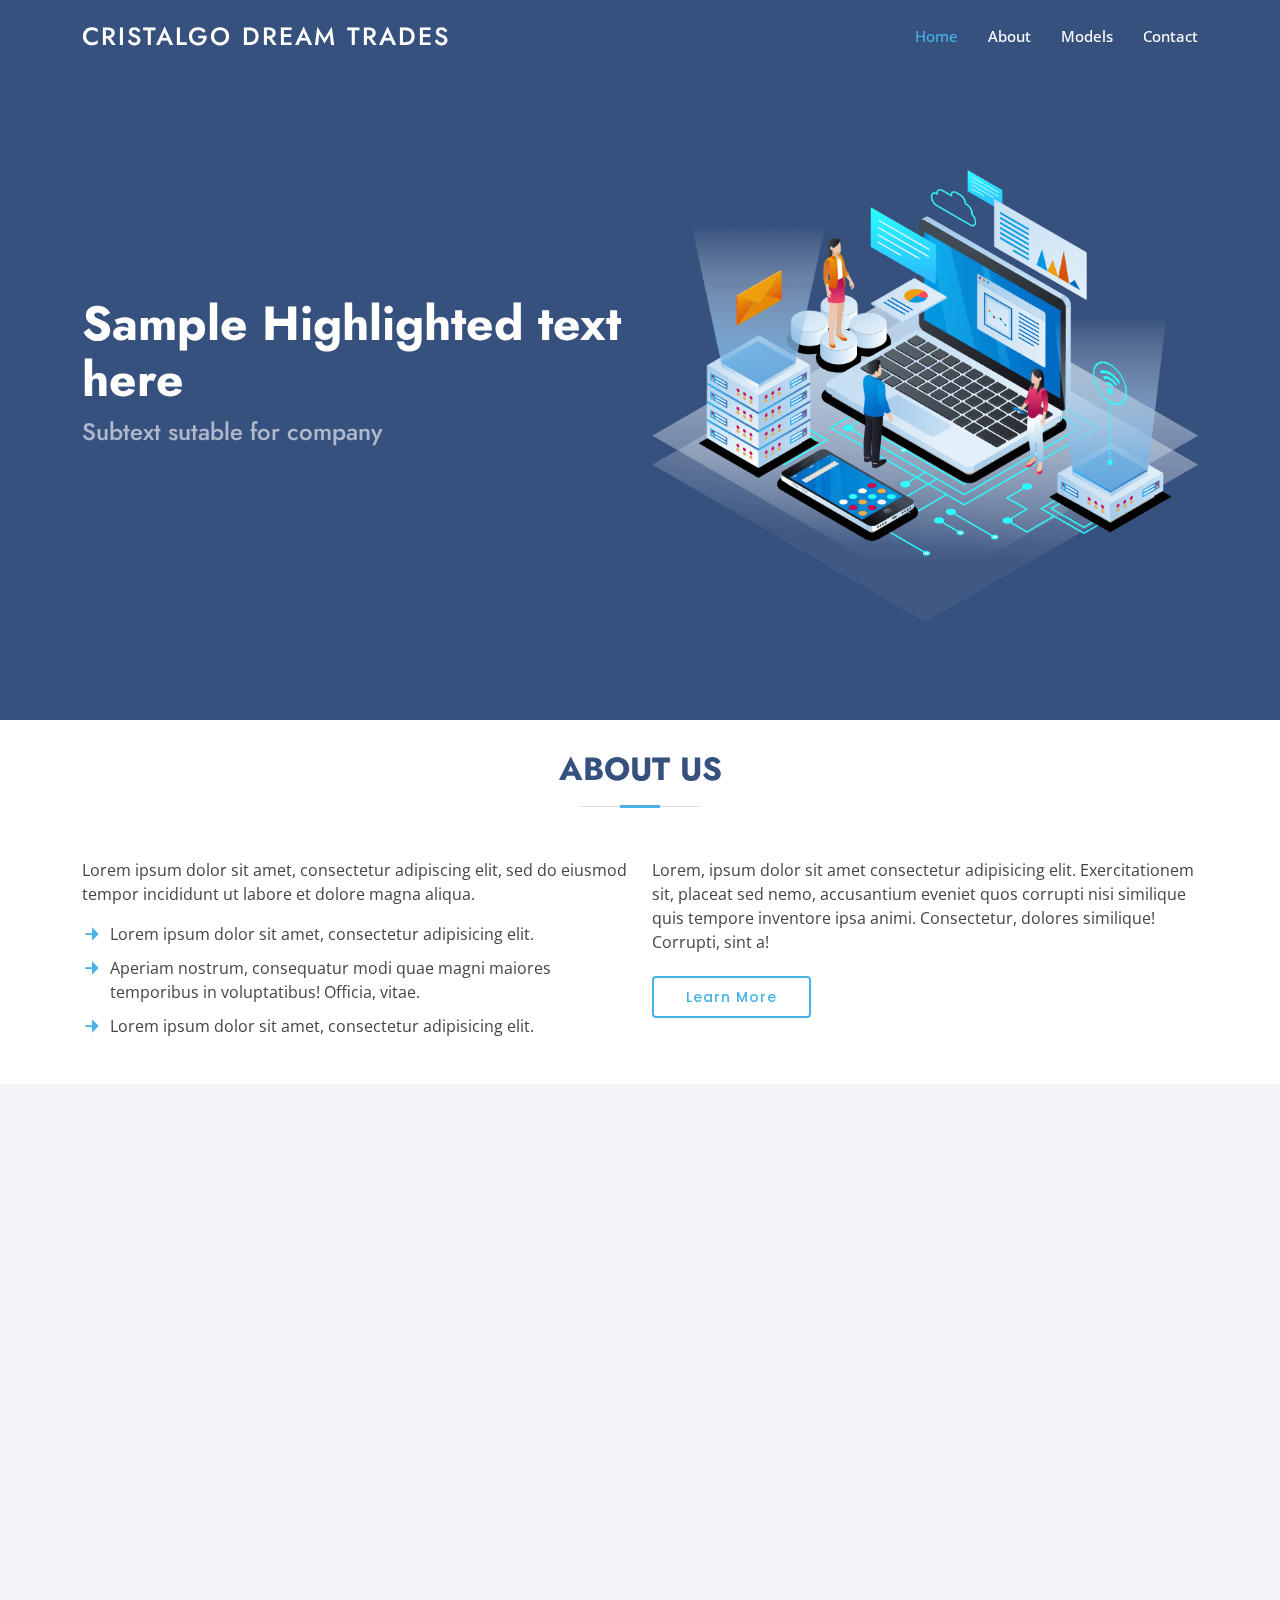
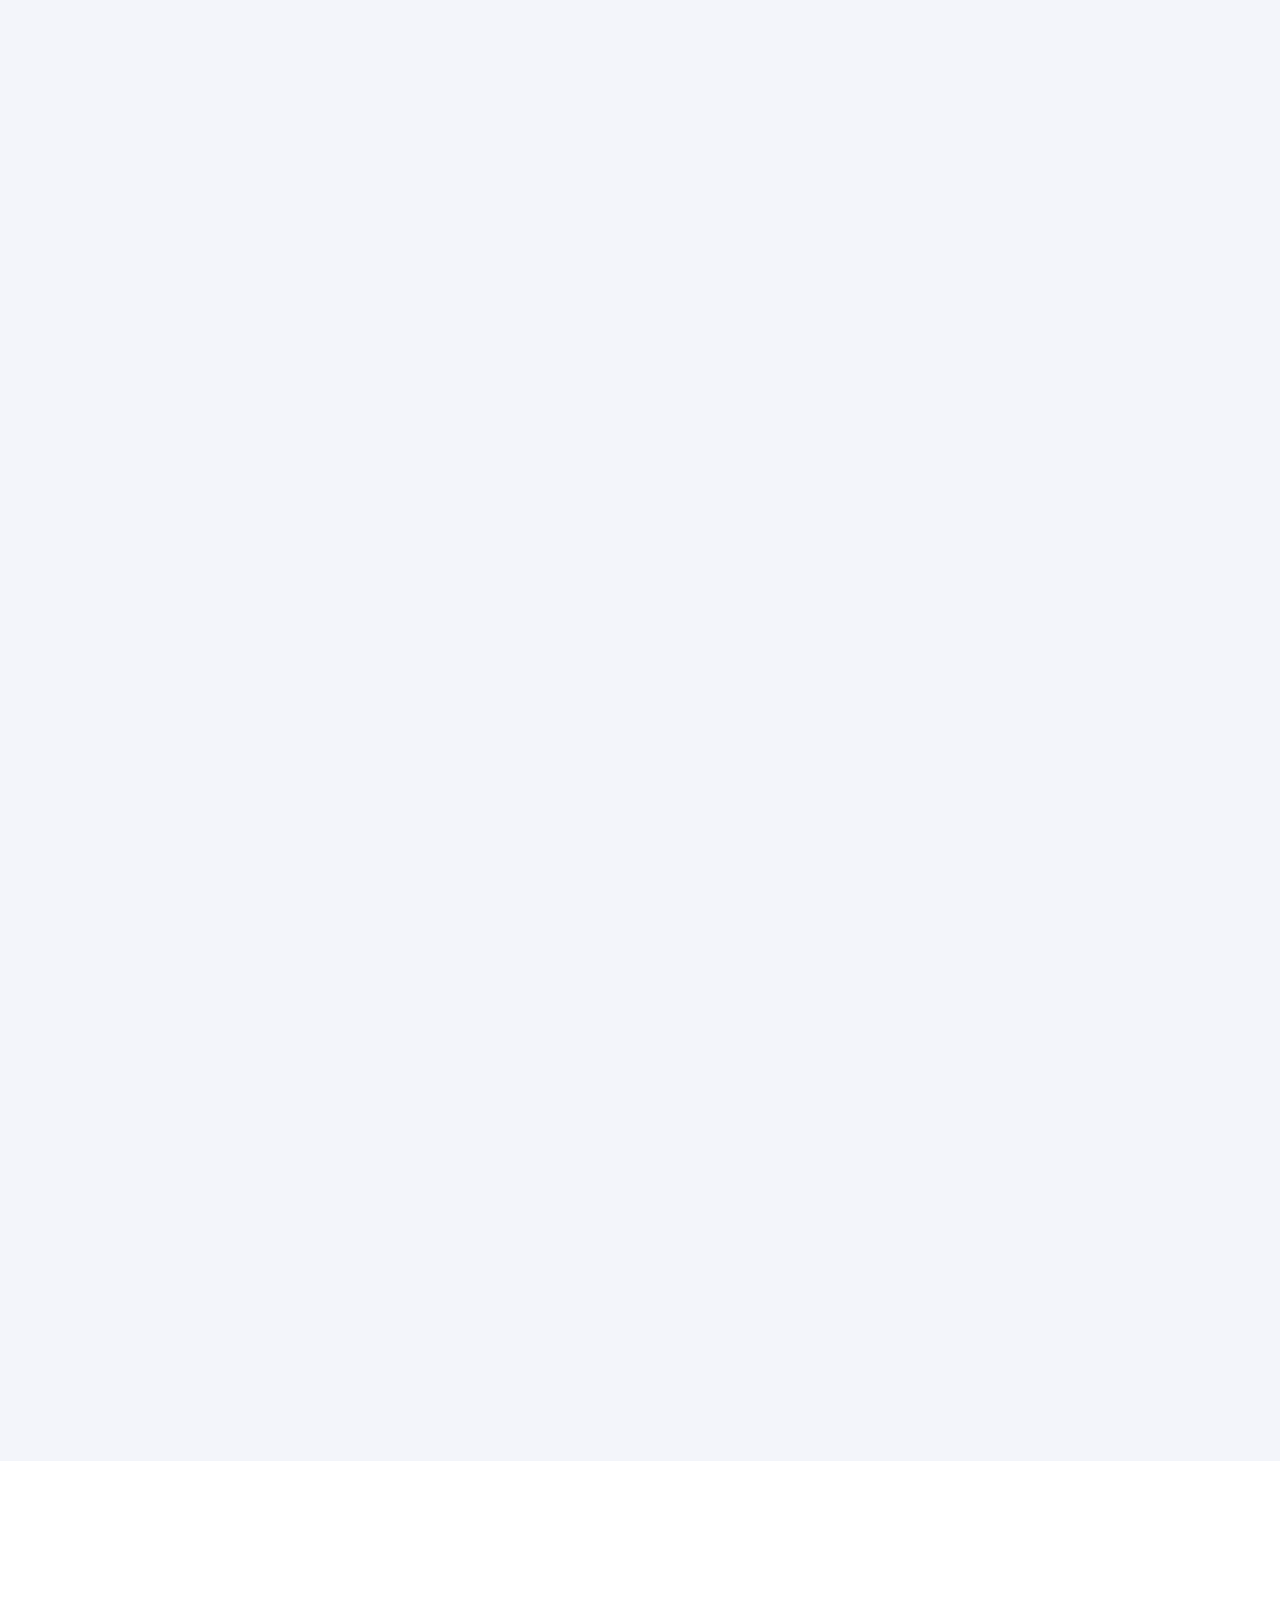
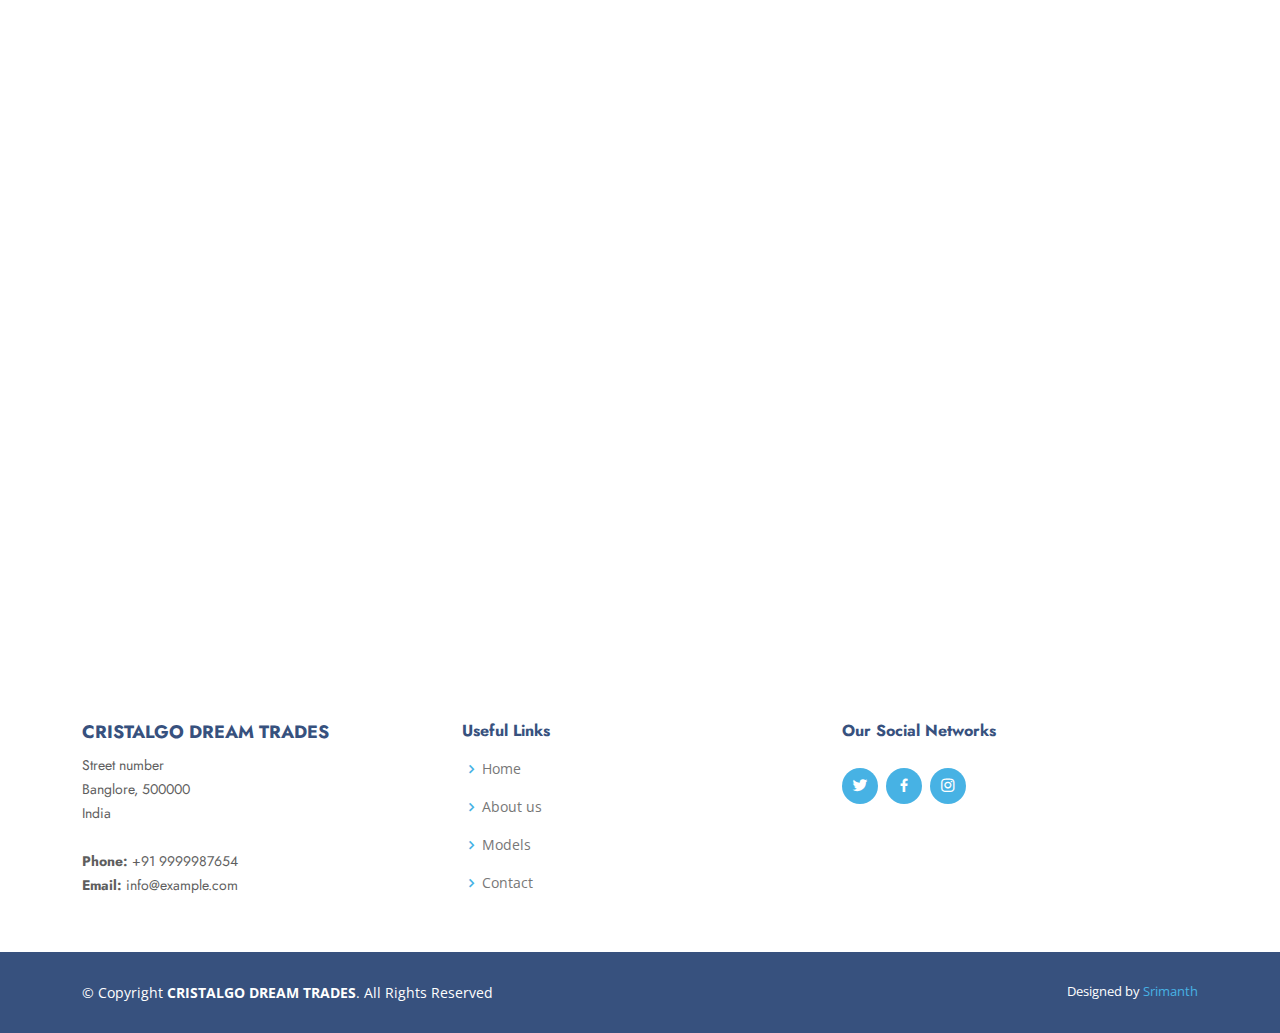
==== index.html @ 0eeb7fd1 "Add files via upload" ====
<!DOCTYPE html>
<html lang="en">

<head>
  <meta charset="utf-8">
  <meta content="width=device-width, initial-scale=1.0" name="viewport">

  <title>CristalGo Dream trades</title>
  <meta content="" name="description">
  <meta content="" name="keywords">

  <!-- Favicons -->
  <link href="assets/img/favicon.png" rel="icon">
  <link href="assets/img/apple-touch-icon.png" rel="apple-touch-icon">

  <!-- Google Fonts -->
  <link href="https://fonts.googleapis.com/css?family=Open+Sans:300,300i,400,400i,600,600i,700,700i|Jost:300,300i,400,400i,500,500i,600,600i,700,700i|Poppins:300,300i,400,400i,500,500i,600,600i,700,700i" rel="stylesheet">

  <!-- Vendor CSS Files -->
  <link href="assets/vendor/aos/aos.css" rel="stylesheet">
  <link href="assets/vendor/bootstrap/css/bootstrap.min.css" rel="stylesheet">
  <link href="assets/vendor/bootstrap-icons/bootstrap-icons.css" rel="stylesheet">
  <link href="assets/vendor/boxicons/css/boxicons.min.css" rel="stylesheet">
  <link href="assets/vendor/glightbox/css/glightbox.min.css" rel="stylesheet">
  <link href="assets/vendor/remixicon/remixicon.css" rel="stylesheet">
  <link href="assets/vendor/swiper/swiper-bundle.min.css" rel="stylesheet">

  <!-- Template Main CSS File -->
  <link href="assets/css/style.css" rel="stylesheet">
  <link href="assets/css/responsivestyle.css" rel="stylesheet">
</head>

<body>

  <!-- ======= Header ======= -->
  <header id="header" class="fixed-top ">
    <div class="container d-flex align-items-center">

      <h1 class="logo me-auto"><a href="index.html">CristAlgo Dream Trades</a></h1>
      <!-- Uncomment below if you prefer to use an image logo -->
      <!-- <a href="index.html" class="logo me-auto"><img src="assets/img/logo.png" alt="" class="img-fluid"></a>-->

      <nav id="navbar" class="navbar">
        <ul>
          <li><a class="nav-link scrollto active" href="#hero">Home</a></li>
          <li><a class="nav-link scrollto" href="#about">About</a></li>
          <li><a class="nav-link scrollto" href="#models">Models</a></li>
          <!-- <li class="dropdown"><a href="#"><span>Drop Down</span> <i class="bi bi-chevron-down"></i></a>
            <ul>
              <li><a href="#">Drop Down 1</a></li>
              <li class="dropdown"><a href="#"><span>Deep Drop Down</span> <i class="bi bi-chevron-right"></i></a>
                <ul>
                  <li><a href="#">Deep Drop Down 1</a></li>
                  <li><a href="#">Deep Drop Down 2</a></li>
                  <li><a href="#">Deep Drop Down 3</a></li>
                  <li><a href="#">Deep Drop Down 4</a></li>
                  <li><a href="#">Deep Drop Down 5</a></li>
                </ul>
              </li>
              <li><a href="#">Drop Down 2</a></li>
              <li><a href="#">Drop Down 3</a></li>
              <li><a href="#">Drop Down 4</a></li>
            </ul>
          </li> -->
          <li><a class="nav-link scrollto" href="#contact">Contact</a></li>
          <!-- <li><a class="getstarted scrollto" href="#about">Get Started</a></li> -->
        </ul>
        <i class="bi bi-list mobile-nav-toggle"></i>
      </nav><!-- .navbar -->

    </div>
  </header><!-- End Header -->

  <!-- ======= Hero Section ======= -->
  <section id="hero" class="d-flex align-items-center">

    <div class="container">
      <div class="row">
        <div class="col-lg-6 d-flex flex-column justify-content-center pt-4 pt-lg-0 order-2 order-lg-1" data-aos="fade-up" data-aos-delay="200">
          <h1>Sample Highlighted text here</h1>
          <h2>Subtext sutable for company</h2>
          <!-- <div class="d-flex justify-content-center justify-content-lg-start">
            <a href="#about" class="btn-get-started scrollto">Get Started</a>
            <a href="#" class="glightbox btn-watch-video"><i class="bi bi-play-circle"></i><span>Watch Video</span></a>
          </div> -->
        </div>
        <div class="col-lg-6 order-1 order-lg-2 hero-img" data-aos="zoom-in" data-aos-delay="200">
          <img src="assets/img/hero-img.png" class="img-fluid animated" alt="">
        </div>
      </div>
    </div>

  </section><!-- End Hero -->

  <main id="main">

    
    <!-- ======= About Us Section ======= -->
    <section id="about" class="about">
      <div class="container" data-aos="fade-up">

        <div class="section-title">
          <h2>About Us</h2>
        </div>

        <div class="row content">
          <div class="col-lg-6">
            <p>
              Lorem ipsum dolor sit amet, consectetur adipiscing elit, sed do eiusmod tempor incididunt ut labore et dolore
              magna aliqua.
            </p>
            <ul>
              <li><i class="ri-arrow-right-fill"></i> Lorem ipsum dolor sit amet, consectetur adipisicing elit.</li>
              <li><i class="ri-arrow-right-fill"></i> Aperiam nostrum, consequatur modi quae magni maiores temporibus in voluptatibus! Officia, vitae.</li>
              <li><i class="ri-arrow-right-fill"></i> Lorem ipsum dolor sit amet, consectetur adipisicing elit.</li>
            </ul>
          </div>
          <div class="col-lg-6 pt-4 pt-lg-0">
            <p>
             Lorem, ipsum dolor sit amet consectetur adipisicing elit. Exercitationem sit, placeat sed nemo, accusantium eveniet quos corrupti nisi similique quis tempore inventore ipsa animi. Consectetur, dolores similique! Corrupti, sint a!
            </p>
            <a href="inner-page.html" target="_blank"  class="btn-learn-more">Learn More</a>
          </div>
        </div>

      </div>
    </section><!-- End About Us Section -->

 
    <section id="graphs_block" class="why-us section-bg">
      <div class="container" data-aos="fade-up">

        <div class="section-title">
          <h2>Monthly Cumulative profit</h2>
        </div>
          <div class="card chart-container" style="position: relative;">
            <canvas id="chart"></canvas>
          </div>
         
        
        
      </div>
    </section>

    <section id="graphs_block" class="why-us section-bg">
      <div class="container" data-aos="fade-up">

        <div class="section-title">
          <h2>Daily Cumulative profit</h2>
        </div>
       

        <ul class="nav nav-tabs day_wise_tab" id="day_wise_tab" role="tablist">
          <li class="nav-item" role="presentation">
            <button class="nav-link active" id="month_1_tab" data-bs-toggle="tab" data-bs-target="#month_1" type="button" role="tab" aria-controls="month_1" aria-selected="true">Jan</button>
          </li>
          <li class="nav-item" role="presentation">
            <button class="nav-link" id="month_2_tab" data-bs-toggle="tab" data-bs-target="#month_2" type="button" role="tab" aria-controls="month_2" aria-selected="false">Feb</button>
          </li>
          <li class="nav-item" role="presentation">
            <button class="nav-link" id="month_3_tab" data-bs-toggle="tab" data-bs-target="#month_3" type="button" role="tab" aria-controls="month_3" aria-selected="false">Mar</button>
          </li>
          <li class="nav-item" role="presentation">
            <button class="nav-link" id="month_4_tab" data-bs-toggle="tab" data-bs-target="#month_4" type="button" role="tab" aria-controls="month_4" aria-selected="false">Apr</button>
          </li>
          <li class="nav-item" role="presentation">
            <button class="nav-link" id="month_5_tab" data-bs-toggle="tab" data-bs-target="#month_5" type="button" role="tab" aria-controls="month_5" aria-selected="false">May</button>
          </li>
          <li class="nav-item" role="presentation">
            <button class="nav-link" id="month_6_tab" data-bs-toggle="tab" data-bs-target="#month_6" type="button" role="tab" aria-controls="month_6" aria-selected="false">Jun</button>
          </li>
          <li class="nav-item" role="presentation">
            <button class="nav-link" id="month_7_tab" data-bs-toggle="tab" data-bs-target="#month_7" type="button" role="tab" aria-controls="month_7" aria-selected="false">Jul</button>
          </li>
          <li class="nav-item" role="presentation">
            <button class="nav-link" id="month_8_tab" data-bs-toggle="tab" data-bs-target="#month_8" type="button" role="tab" aria-controls="month_8" aria-selected="false">Aug</button>
          </li>
          <li class="nav-item" role="presentation">
            <button class="nav-link" id="month_9_tab" data-bs-toggle="tab" data-bs-target="#month_9" type="button" role="tab" aria-controls="month_9" aria-selected="false">Sep</button>
          </li>
          <li class="nav-item" role="presentation">
            <button class="nav-link" id="month_10_tab" data-bs-toggle="tab" data-bs-target="#month_10" type="button" role="tab" aria-controls="month_10" aria-selected="false">Oct</button>
          </li>
          <li class="nav-item" role="presentation">
            <button class="nav-link" id="month_11_tab" data-bs-toggle="tab" data-bs-target="#month_11" type="button" role="tab" aria-controls="month_11" aria-selected="false">Nov</button>
          </li>
          <li class="nav-item" role="presentation">
            <button class="nav-link" id="month_12_tab" data-bs-toggle="tab" data-bs-target="#month_12" type="button" role="tab" aria-controls="month_12" aria-selected="false">Dec</button>
          </li>
        </ul>
        <div class="tab-content day_wise_class" id="day_wise_content">
          <div class="tab-pane fade show active" id="month_1" role="tabpanel" aria-labelledby="month_1_tab">
            <div class="card chart-container_1">
              <canvas id="charte"></canvas>
            </div> 



          </div>
          <div class="tab-pane fade" id="month_2" role="tabpanel" aria-labelledby="month_2_tab">

            Feb

          </div>

          <div class="tab-pane fade" id="month_3" role="tabpanel" aria-labelledby="month_3_tab">Mar</div>
          <div class="tab-pane fade" id="month_4" role="tabpanel" aria-labelledby="month_4_tab">Apr</div>
          <div class="tab-pane fade" id="month_5" role="tabpanel" aria-labelledby="month_5_tab">May</div>
          <div class="tab-pane fade" id="month_6" role="tabpanel" aria-labelledby="month_6_tab">Jun</div>
          <div class="tab-pane fade" id="month_7" role="tabpanel" aria-labelledby="month_7_tab">Jul</div>
          <div class="tab-pane fade" id="month_8" role="tabpanel" aria-labelledby="month_8_tab">Aug</div>
          <div class="tab-pane fade" id="month_9" role="tabpanel" aria-labelledby="month_9_tab">Sep</div>
          <div class="tab-pane fade" id="month_10" role="tabpanel" aria-labelledby="month_10_tab">Oct</div>
          <div class="tab-pane fade" id="month_11" role="tabpanel" aria-labelledby="month_11_tab">Nov</div>
          <div class="tab-pane fade" id="month_12" role="tabpanel" aria-labelledby="month_12_tab">

            <div class="card chart-container_1">
              <canvas id="chartee"></canvas>
            </div>

          </div>





          </div><!--day_wise_content-->

     
      </div>
    </section>
    



 

    <!-- ======= Services Section ======= -->
    <section id="models" class="services section-bg">
      <div class="container" data-aos="fade-up">

        <div class="section-title">
          <h2>Models</h2>
          <p>Lorem ipsum dolor sit amet consectetur adipisicing elit. Doloribus eum temporibus dicta, animi asperiores minima expedita impedit assumenda fugit esse sapiente dolorum, qui sit deserunt magni vitae blanditiis. Asperiores dicta sint molestiae libero accusamus minus?</p>
        </div>

        <div class="row">
          <div class="col-xl-3 col-md-6 d-flex align-items-stretch" data-aos="zoom-in" data-aos-delay="100">
            <div class="icon-box">
              <div class="icon"><i class="bx bx-tachometer"></i></div>
              <h4><a href="model_1.html" target="_blank">Model 1</a></h4>
              <p>Model description Lorem ipsum dolor sit amet consectetur adipisicing elit. Earum, voluptates.</p>
            </div>
          </div>

          <div class="col-xl-3 col-md-6 d-flex align-items-stretch mt-4 mt-md-0" data-aos="zoom-in" data-aos-delay="200">
            <div class="icon-box">
              <div class="icon"><i class="bx bx-tachometer"></i></div>
              <h4><a href="">Model 2</a></h4>
              <p>Model description Lorem ipsum dolor sit amet consectetur adipisicing elit. Earum, voluptates.</p>
            </div>
          </div>

          <div class="col-xl-3 col-md-6 d-flex align-items-stretch mt-4 mt-xl-0" data-aos="zoom-in" data-aos-delay="300">
            <div class="icon-box">
              <div class="icon"><i class="bx bx-tachometer"></i></div>
              <h4><a href="">Model 3</a></h4>
              <p>Model description Lorem ipsum dolor sit amet consectetur adipisicing elit. Earum, voluptates.</p>
            </div>
          </div>

          <div class="col-xl-3 col-md-6 d-flex align-items-stretch mt-4 mt-xl-0" data-aos="zoom-in" data-aos-delay="400">
            <div class="icon-box">
              <div class="icon"><i class="bx bx-tachometer"></i></div>
              <h4><a href="">Upcoming</a></h4>
              <p>Upcoming</p>
            </div>
          </div>

        </div>
        <br>
        <div class="learn_more_box float-end">
          <p><a href="" target="_blank"  class="btn-learn-more">More Models</a></p>
        </div>
        
      </div>
    </section><!-- End Services Section -->

  


    <!-- ======= Contact Section ======= -->
    <section id="contact" class="contact">
      <div class="container" data-aos="fade-up">

        <div class="section-title">
          <h2>Contact</h2>
          <p>Lorem, ipsum dolor sit amet consectetur adipisicing elit. Earum iusto, suscipit nemo sapiente quibusdam beatae, nobis nihil consequatur repellendus vel dolorem delectus laudantium ad. Tempore ea voluptates eius amet fugit?</p>
        </div>

        <div class="row">

          <div class="col-lg-5 d-flex align-items-stretch">
            <div class="info">
              <div class="address">
                <i class="bi bi-geo-alt"></i>
                <h4>Location:</h4>
                <p>Banglore</p>
              </div>

              <div class="email">
                <i class="bi bi-envelope"></i>
                <h4>Email:</h4>
                <p>info@example.com</p>
              </div>

              <div class="phone">
                <i class="bi bi-phone"></i>
                <h4>Call:</h4>
                <p>+91 9999987654</p>
              </div>


              <iframe src="https://www.google.com/maps/embed?pb=!1m18!1m12!1m3!1d497699.9973874144!2d77.35074421903857!3d12.95384772557775!2m3!1f0!2f0!3f0!3m2!1i1024!2i768!4f13.1!3m3!1m2!1s0x3bae1670c9b44e6d%3A0xf8dfc3e8517e4fe0!2sBengaluru%2C%20Karnataka!5e0!3m2!1sen!2sin!4v1642231608001!5m2!1sen!2sin" frameborder="0" style="border:0; width: 100%; height: 290px;" allowfullscreen></iframe>
            </div>

          </div>

          <div class="col-lg-7 mt-5 mt-lg-0 d-flex align-items-stretch">
            <form action="forms/contact.php" method="post" role="form" class="php-email-form">
              <div class="row">
                <div class="form-group col-md-6">
                  <label for="name">Your Name</label>
                  <input type="text" name="name" class="form-control" id="name" required>
                </div>
                <div class="form-group col-md-6">
                  <label for="name">Your Email</label>
                  <input type="email" class="form-control" name="email" id="email" required>
                </div>
              </div>
              <div class="form-group">
                <label for="name">Subject</label>
                <input type="text" class="form-control" name="subject" id="subject" required>
              </div>
              <div class="form-group">
                <label for="name">Message</label>
                <textarea class="form-control" name="message" rows="10" required></textarea>
              </div>
              <div class="my-3">
                <div class="loading">Loading</div>
                <div class="error-message"></div>
                <div class="sent-message">Your message has been sent. Thank you!</div>
              </div>
              <div class="text-center"><button type="submit">Send Message</button></div>
            </form>
          </div>

        </div>

      </div>
    </section><!-- End Contact Section -->

  </main><!-- End #main -->

  <!-- ======= Footer ======= -->
  <footer id="footer">

 
    <div class="footer-top">
      <div class="container">
        <div class="row">

          <div class="col-lg-4 col-md-6 footer-contact">
            <h3>CRISTALGO DREAM TRADES</h3>
            <p>
              Street number<br>
              Banglore, 500000<br>
              India <br><br>
              <strong>Phone:</strong> +91 9999987654<br>
              <strong>Email:</strong> info@example.com<br>
            </p>
          </div>

          <div class="col-lg-4 col-md-6 footer-links">
            <h4>Useful Links</h4>
            <ul>
              <li><i class="bx bx-chevron-right"></i> <a href="#">Home</a></li>
              <li><i class="bx bx-chevron-right"></i> <a href="#">About us</a></li>
              <li><i class="bx bx-chevron-right"></i> <a href="#">Models</a></li>
              <li><i class="bx bx-chevron-right"></i> <a href="#">Contact</a></li>
            </ul>
          </div>

          
          <div class="col-lg-4 col-md-6 footer-links">
            <h4>Our Social Networks</h4>
            <!-- <p>Cras fermentum odio eu feugiat lide par naso tierra videa magna derita valies</p> -->
            <div class="social-links mt-3">
              <a href="#" class="twitter"><i class="bx bxl-twitter"></i></a>
              <a href="#" class="facebook"><i class="bx bxl-facebook"></i></a>
              <a href="#" class="instagram"><i class="bx bxl-instagram"></i></a>
            </div>
          </div>

        </div>
      </div>
    </div>

    <div class="container footer-bottom clearfix">
      <div class="copyright">
        &copy; Copyright <strong><span>CRISTALGO DREAM TRADES</span></strong>. All Rights Reserved
      </div>
      <div class="credits">
       
        Designed by <a href="#">Srimanth</a>
      </div>
    </div>
  </footer><!-- End Footer -->

  <div id="preloader"></div>
  <a href="#" class="back-to-top d-flex align-items-center justify-content-center"><i class="bi bi-arrow-up-short"></i></a>

  <!-- Vendor JS Files -->
  <script src="assets/vendor/aos/aos.js"></script>
  <script src="assets/vendor/bootstrap/js/bootstrap.bundle.min.js"></script>
  <script src="assets/vendor/glightbox/js/glightbox.min.js"></script>
  <script src="assets/vendor/isotope-layout/isotope.pkgd.min.js"></script>
  <script src="assets/vendor/swiper/swiper-bundle.min.js"></script>
  <script src="assets/vendor/waypoints/noframework.waypoints.js"></script>
  <script src="assets/vendor/php-email-form/validate.js"></script>

  <!-- Template Main JS File -->
  <script src="assets/js/main.js"></script>
  <!-- <script src="https://cdnjs.cloudflare.com/ajax/libs/Chart.js/2.7.2/Chart.js"></script> -->
  <script src="assets/js/chart.js"></script>
  <script src="assets/js/graphs.js"></script>




</body>

</html>
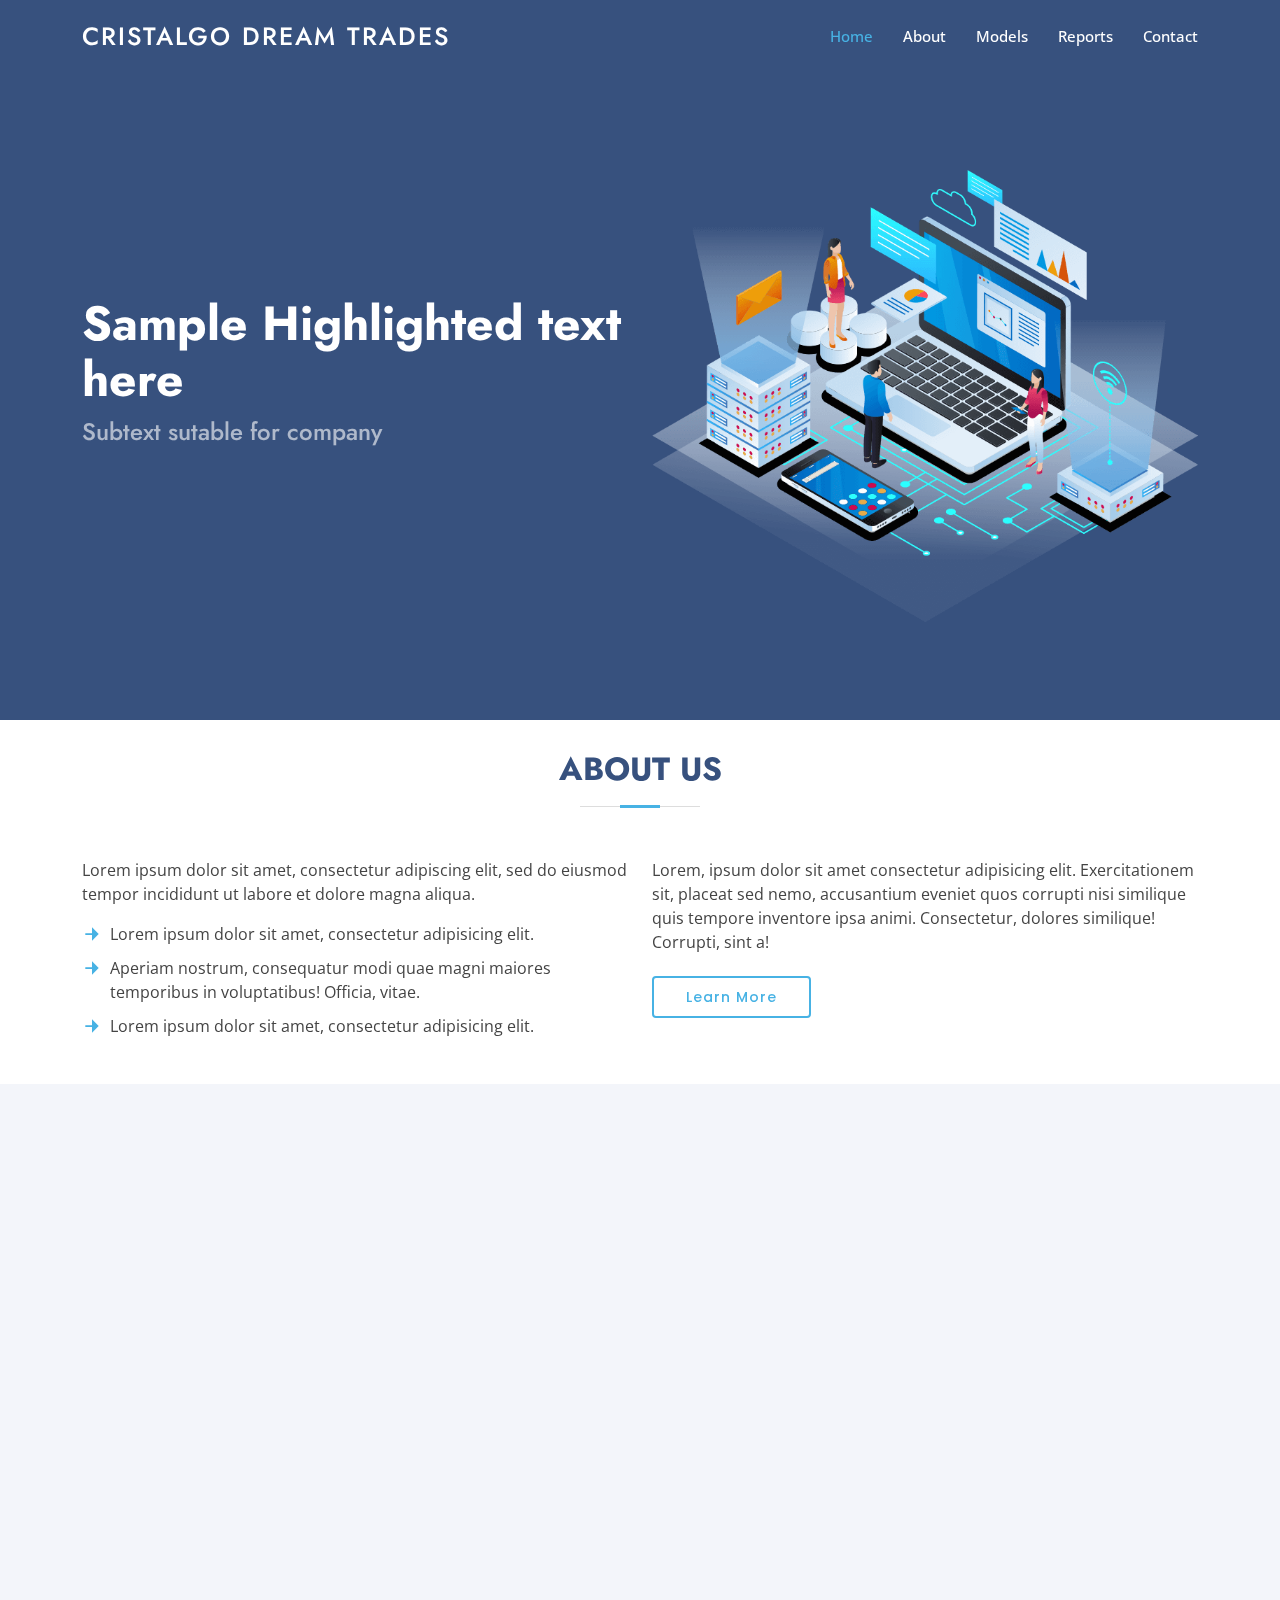
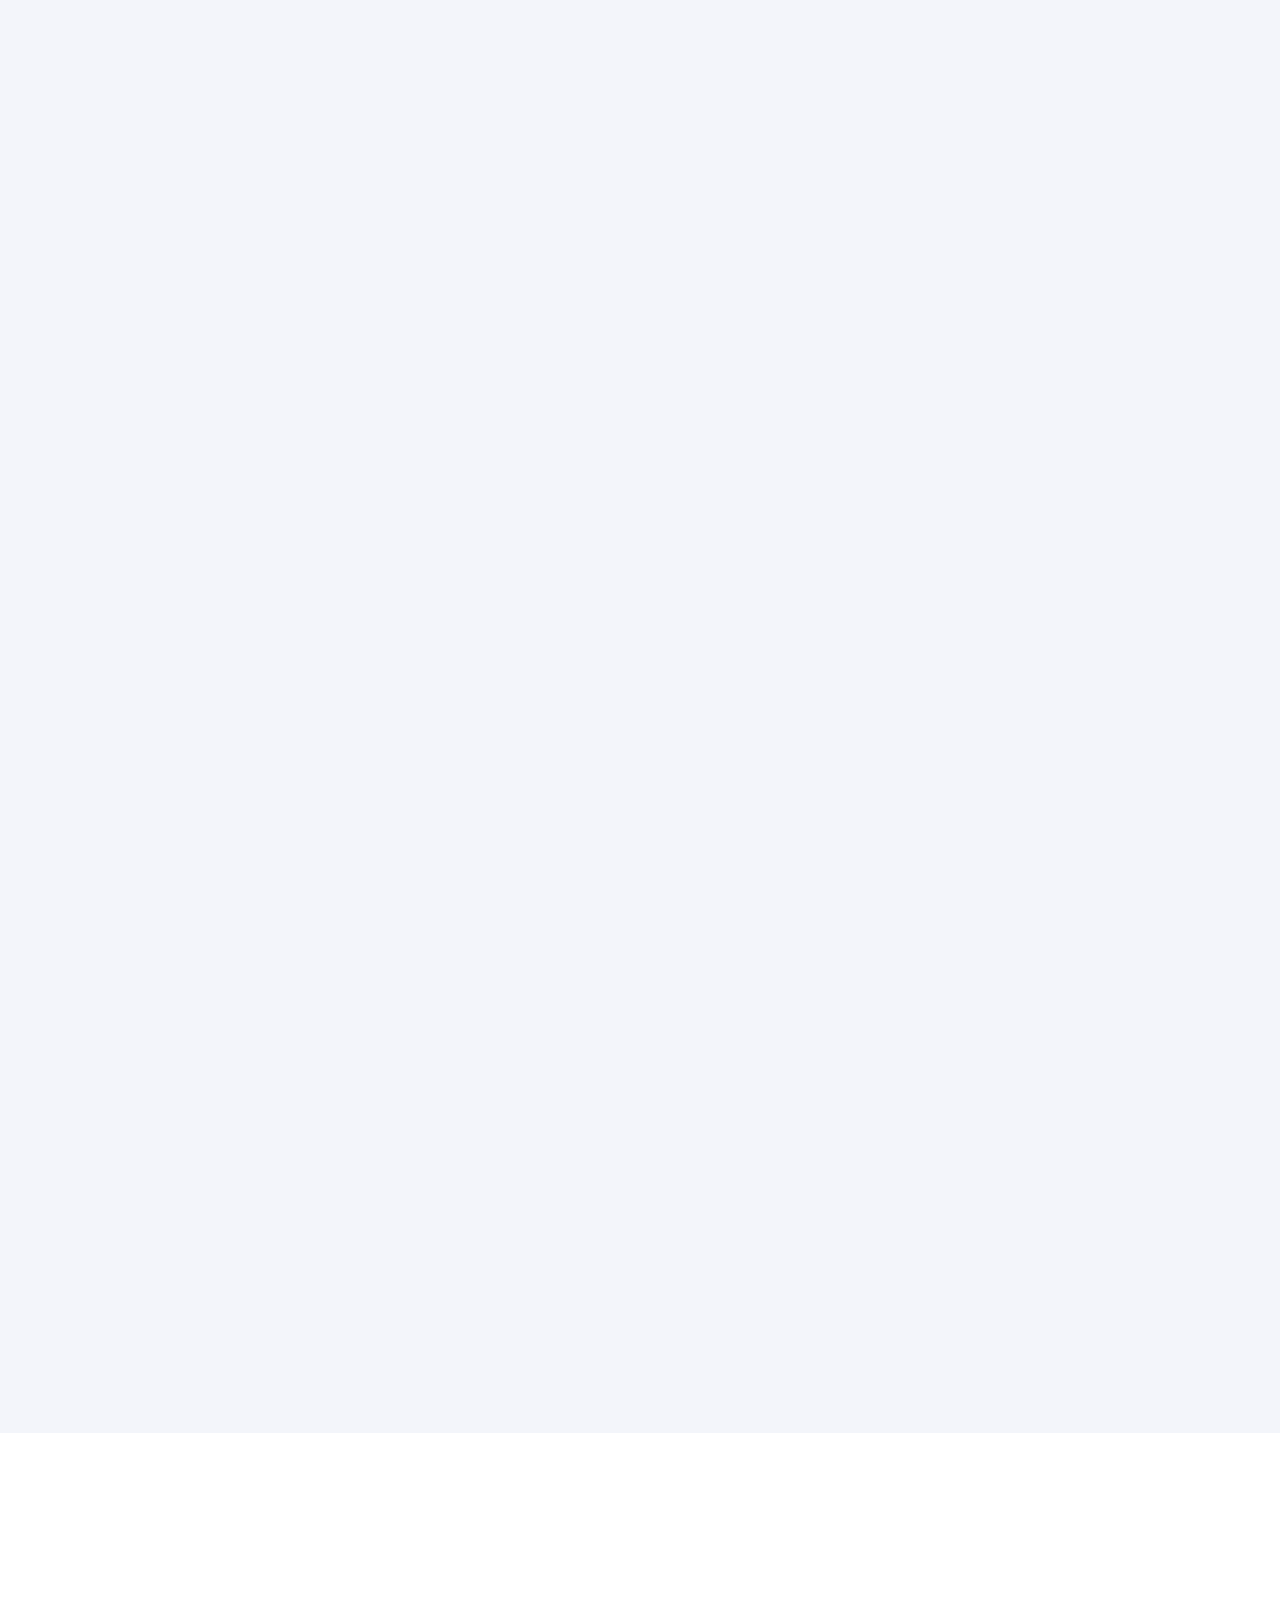
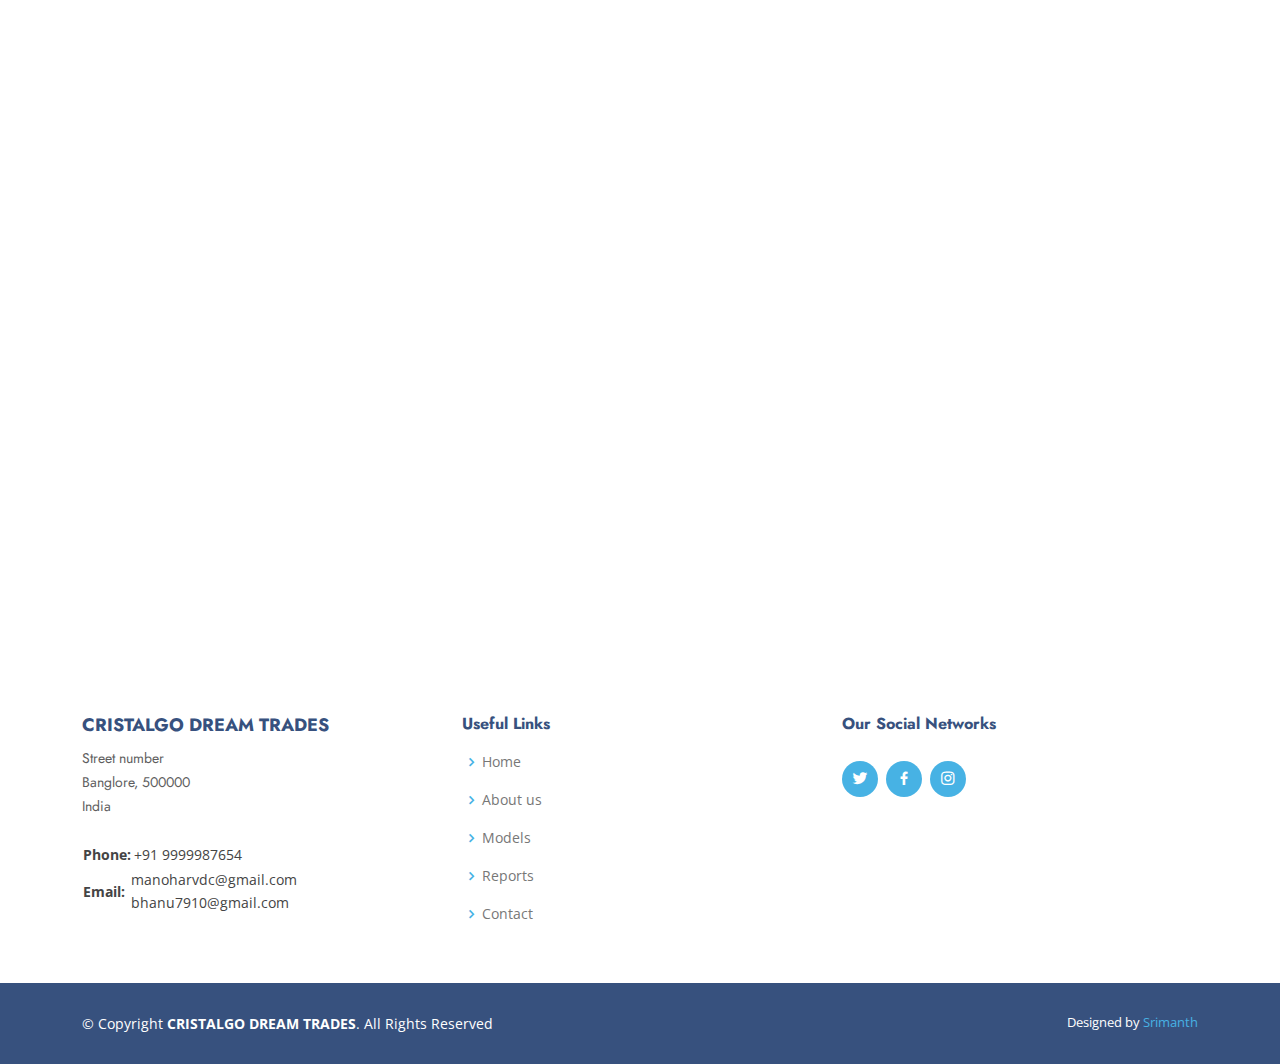
==== commit 61d3e00f: "Add files via upload" ====
--- a/index.html
+++ b/index.html
@@ -28,6 +28,16 @@
   <!-- Template Main CSS File -->
   <link href="assets/css/style.css" rel="stylesheet">
   <link href="assets/css/responsivestyle.css" rel="stylesheet">
+  <!-- Global site tag (gtag.js) - Google Analytics start -->
+<script async src="https://www.googletagmanager.com/gtag/js?id=G-WB2ZFR5N8D"></script>
+<script>
+  window.dataLayer = window.dataLayer || [];
+  function gtag(){dataLayer.push(arguments);}
+  gtag('js', new Date());
+
+  gtag('config', 'G-WB2ZFR5N8D');
+</script>
+<!-- Global site tag (gtag.js) - Google Analytics end -->
 </head>
 
 <body>
@@ -45,6 +55,7 @@
           <li><a class="nav-link scrollto active" href="#hero">Home</a></li>
           <li><a class="nav-link scrollto" href="#about">About</a></li>
           <li><a class="nav-link scrollto" href="#models">Models</a></li>
+          <li><a class="nav-link scrollto" href="report.html">Reports</a></li>
           <!-- <li class="dropdown"><a href="#"><span>Drop Down</span> <i class="bi bi-chevron-down"></i></a>
             <ul>
               <li><a href="#">Drop Down 1</a></li>
@@ -119,7 +130,7 @@
             <p>
              Lorem, ipsum dolor sit amet consectetur adipisicing elit. Exercitationem sit, placeat sed nemo, accusantium eveniet quos corrupti nisi similique quis tempore inventore ipsa animi. Consectetur, dolores similique! Corrupti, sint a!
             </p>
-            <a href="inner-page.html" target="_blank"  class="btn-learn-more">Learn More</a>
+            <a href="about_us.html" class="btn-learn-more">Learn More</a>
           </div>
         </div>
 
@@ -249,7 +260,11 @@
             <div class="icon-box">
               <div class="icon"><i class="bx bx-tachometer"></i></div>
               <h4><a href="model_1.html" target="_blank">Model 1</a></h4>
-              <p>Model description Lorem ipsum dolor sit amet consectetur adipisicing elit. Earum, voluptates.</p>
+              <p class="model_detail one"><span class="model_type">SingleLeg model</span><br>
+                Total Investment - 1.5L<br>
+                <span class="Success_rate">Succcess rate : 60-70%</span><br>
+                <span class="risk">Risk : Low</span><br>
+                <span class="return">Return : Low</span></p>
             </div>
           </div>
 
@@ -257,7 +272,11 @@
             <div class="icon-box">
               <div class="icon"><i class="bx bx-tachometer"></i></div>
               <h4><a href="">Model 2</a></h4>
-              <p>Model description Lorem ipsum dolor sit amet consectetur adipisicing elit. Earum, voluptates.</p>
+              <p  class="model_detail two"><span class="model_type ">MTM model</span><br>
+                Total Investment - 1.5L<br>
+                <span class="Success_rate">Succcess rate : 65-75%</span><br>
+                <span class="risk">Risk : High</span><br>
+                  <span class="return">Return : High</span></p>
             </div>
           </div>
 
@@ -265,7 +284,11 @@
             <div class="icon-box">
               <div class="icon"><i class="bx bx-tachometer"></i></div>
               <h4><a href="">Model 3</a></h4>
-              <p>Model description Lorem ipsum dolor sit amet consectetur adipisicing elit. Earum, voluptates.</p>
+              <p  class="model_detail three"><span class="model_type ">Hybrid model</span><br>
+                Total Investment - 1.5L<br>
+                <span class="Success_rate">Succcess rate : 75-80%</span><br>
+                <span class="risk">Risk : Moderate</span><br>
+                  <span class="return">Return : Moderate</span></p>
             </div>
           </div>
 
@@ -273,7 +296,7 @@
             <div class="icon-box">
               <div class="icon"><i class="bx bx-tachometer"></i></div>
               <h4><a href="">Upcoming</a></h4>
-              <p>Upcoming</p>
+              <p  class="model_detail">Upcoming</p>
             </div>
           </div>
 
@@ -311,7 +334,8 @@
               <div class="email">
                 <i class="bi bi-envelope"></i>
                 <h4>Email:</h4>
-                <p>info@example.com</p>
+                <p>manoharvdc@gmail.com<br>
+                  bhanu7910@gmail.com</p>
               </div>
 
               <div class="phone">
@@ -376,18 +400,58 @@
               Street number<br>
               Banglore, 500000<br>
               India <br><br>
-              <strong>Phone:</strong> +91 9999987654<br>
-              <strong>Email:</strong> info@example.com<br>
+              
+              <table>
+  
+                <tr>
+                  <td><strong>Phone:</strong></td>
+                  <td>
+                    <table>
+                    <tr>
+                    
+                    <td>+91 9999987654</td>
+                    
+                  </tr>
+                </table>
+                </td>
+              </tr>
+              </table>
+
+              <table>
+  
+                <tr>
+                  <td><strong>Email:</strong></td>
+                  <td><table style="margin-left: 2%;">
+                
+                <tr>
+                  <td>manoharvdc@gmail.com</td>
+                  
+                </tr>
+                <tr>
+                  
+                  <td>bhanu7910@gmail.com</td>
+                  
+                </tr>
+              </table></td>
+                </tr>
+               
+              </table>
+              
+              
+              
             </p>
           </div>
 
           <div class="col-lg-4 col-md-6 footer-links">
             <h4>Useful Links</h4>
             <ul>
-              <li><i class="bx bx-chevron-right"></i> <a href="#">Home</a></li>
-              <li><i class="bx bx-chevron-right"></i> <a href="#">About us</a></li>
-              <li><i class="bx bx-chevron-right"></i> <a href="#">Models</a></li>
-              <li><i class="bx bx-chevron-right"></i> <a href="#">Contact</a></li>
+              <li><i class="bx bx-chevron-right"></i> <a href="index.html">Home</a></li>
+              <li><i class="bx bx-chevron-right"></i> <a href="about_us.html">About us</a></li>
+              <li><i class="bx bx-chevron-right"></i> <a href="models.html">Models</a></li>
+              <li><i class="bx bx-chevron-right"></i> <a href="reports.html"> Reports</a></li>
+              <li><i class="bx bx-chevron-right"></i> <a href="contact_us.html">Contact</a></li>
+
+             
             </ul>
           </div>
 
--- a/assets/css/style.css
+++ b/assets/css/style.css
@@ -707,13 +707,13 @@
 --------------------------------------------------------------*/
 .services .icon-box {
   box-shadow: 0px 0 25px 0 rgba(0, 0, 0, 0.1);
-  padding: 50px 30px;
+  padding: 30px 30px;
   transition: all ease-in-out 0.4s;
   background: #fff;
   width: 100%;
 }
 .services .icon-box .icon {
-  margin-bottom: 10px;
+  margin-bottom: 5px;
 }
 .services .icon-box .icon i {
   color: #47b2e4;
@@ -722,7 +722,7 @@
 }
 .services .icon-box h4 {
   font-weight: 500;
-  margin-bottom: 15px;
+  margin-bottom: 8px;
   font-size: 24px;
 }
 .services .icon-box h4 a {
@@ -731,7 +731,7 @@
 }
 .services .icon-box p {
   line-height: 24px;
-  font-size: 14px;
+  font-size: 16px;
   margin-bottom: 0;
 }
 .services .icon-box:hover {
@@ -740,7 +740,25 @@
 .services .icon-box:hover h4 a {
   color: #47b2e4;
 }
-
+.model_type{
+  color: #47b2e4;
+  font-weight: bold;
+}
+.model_detail.one .model_type{
+  color: #47b2e4;
+}
+.model_detail .risk,.model_detail .return{
+  font-weight: bold;
+}
+.model_detail.one .risk,.model_detail.one .return{
+  color: #058d45;
+}
+.model_detail.two .risk,.model_detail.two .return{
+  color: #b60606;
+}
+.model_detail.three .risk,.model_detail.three .return{
+  color: #aa8c06;
+}
 /*--------------------------------------------------------------
 # Contact
 --------------------------------------------------------------*/
@@ -1190,3 +1208,37 @@
 }
 
 
+.heade {
+  position: sticky;
+  top:0;
+}
+.reports_table_container {
+  height: 500px;
+  overflow: auto;
+}
+.reports_table {
+  text-align: center;
+}
+.reports_table thead tr {
+  
+}
+.reports_table thead tr th {
+  
+}
+.reports_table tbody tr td {
+ 
+}
+.reports_head_color{
+  --bs-table-bg: #37517e;
+    --bs-table-striped-bg: #37517e;
+    --bs-table-striped-color: #fff;
+    --bs-table-active-bg: #37517e;
+    --bs-table-active-color: #fff;
+    --bs-table-hover-bg: #37517e;
+    --bs-table-hover-color: #fff;
+    color: #fff;
+    border-color: #37517e;
+}
+.table>:not(:first-child) {
+  border-top: 2px solid #37517e;
+}
